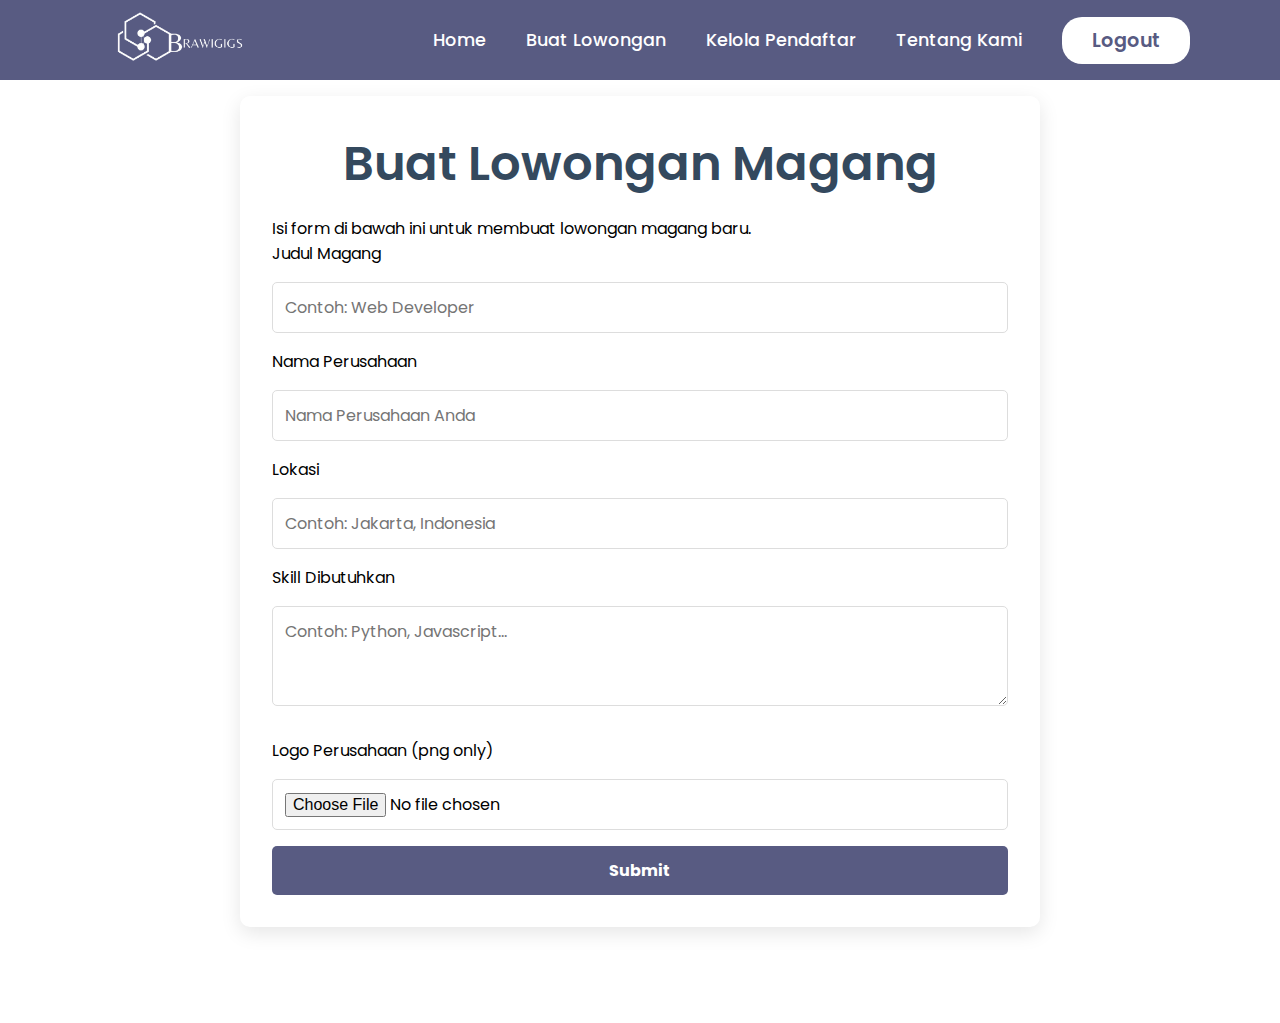
==== html/buatmagang.html @ b8e48714 "initial commit" ====
<!DOCTYPE html>
<html lang="en">
  <head>
    <meta charset="UTF-8" />
    <meta name="viewport" content="width=device-width, initial-scale=1.0" />
    <title>Buat Lowongan Magang</title>
    <link rel="stylesheet" href="../css/buatmagang.css" />
    <link
      href="https://fonts.googleapis.com/css2?family=Poppins:wght@300;400;600;700&display=swap"
      rel="stylesheet"
    />
    <link
      href="https://cdn.jsdelivr.net/npm/boxicons@2.1.2/css/boxicons.min.css"
      rel="stylesheet"
    />
  </head>
  <body>
    <header>
        <div id="navbar" class="obj-width">
          <a href="homepage.html"
            ><img class="logo" id="logo" src="../asset/logo.png" alt=""
          /></a>
          <ul id="menu">
            <li><a href="#hero">Home</a></li>
            <li><a href="#search-bar">Buat Lowongan</a></li>
            <li><a href="pengumuman.html">Kelola Pendaftar</a></li>
            <li><a href="#features">Tentang Kami</a></li>
            <button id="login-navbar-btn" href="../index.html">Logout</button>
          </ul>
    
          <i id="bar" class='bx bx-menu'></i>
        </div>
        
      </header>

    <section class="form-section">
      <div class="form-container obj-width">
        <h1>Buat Lowongan Magang</h1>
        <p>Isi form di bawah ini untuk membuat lowongan magang baru.</p>
        <form action="../php/Magang.php" method="POST" enctype="multipart/form-data">
          <label for="job-title">Judul Magang</label>
          <input type="text" id="job-title" name="job-title" placeholder="Contoh: Web Developer" required />

          <label for="company-name">Nama Perusahaan</label>
          <input type="text" id="company-name" name="company-name" placeholder="Nama Perusahaan Anda" required />

          <label for="location">Lokasi</label>
          <input type="text" id="location" name="location" placeholder="Contoh: Jakarta, Indonesia" required />

          <label for="requirements">Skill Dibutuhkan</label>
          <textarea id="requirements" name="requirements" placeholder="Contoh: Python, Javascript..." required></textarea>

          <label for="logo_url"></label>
          <p>Logo Perusahaan (png only)</p>
          <input type="file" name = "logo_url" accept=".png" required>

          <button type="submit" class="submit-btn">Submit</button>
        </form>
      </div>
    </section>
  </body>
</html>
---- css/buatmagang.css ----
* {
    margin: 0;
    padding: 0;
    box-sizing: border-box;
    font-family: "Poppins", sans-serif;
  }
  
  body {
    position: relative;
  }
  
  h1 {
    font-size: 3rem;
    font-weight: 600;
  }
  
  h2 {
    font-size: 2rem;
    font-weight: 600;
    line-height: 60px;
  }
  
  h3 {
    font-size: 1.2rem;
    padding-bottom: 1rem;
    font-weight: 500;
  }
  
  #login-navbar-btn {
    margin-left: 40px;
    background: #fff;
    color: #44476a;
    padding: 9px 30px;
    border-radius: 20px;
    font-size: 1.2rem;
    font-weight: 600;
    box-shadow: none;
    border: none;
  }
  
  #search-btn {
      text-decoration: none;
      background-color: #44476a;
      color: white;
      padding: 9px 30px;
      border-radius: 20px;
      cursor: pointer;
  
    }
  
  .sec-space {
    padding: 4rem 0;
  }
  .extra-space {
    padding-top: 8rem;
  }
  
  .obj-width {
    max-width: 1100px;
    margin: auto;
  }
  
  /* Navbar */
  
  header {
    background-color: #585b82;
    position: fixed;
    top: 0;
    right: 0;
    width: 100%;
    z-index: 999;
  }
  
  #menu {
    display: flex;
    justify-content: flex-end;
    align-items: center;
    list-style: none;
  }
  
  #menu li a {
    color: #fff;
  }
  
  #navbar .logo {
    height: 100px;
    width: auto;
    align-items: center;
  }
  
  #navbar {
    display: flex;
    justify-content: space-between;
    align-items: center;
    height: 80px;
    
  }
  
  #menu li a {
    color: #fff;
    text-decoration: none;
    margin-left: 40px;
    font-size: 1.1rem;
    font-weight: 500;
  }
  
  #login-navbar-btn {
    margin-left: 40px;
    background: #fff;
    color: #585b82;
    padding: 9px 30px;
    border-radius: 20px;
    font-size: 1.2rem;
    font-weight: 600;
    box-shadow: none;
    border: none;
    transition: all 0.3s ease;
  }
  
  #login-navbar-btn:hover {
      background: #585b82;  
      color: #fff;  
      transform: scale(1.05);  
    }
    
    #login-navbar-btn:active {
      background: #333c56;  
      color: #fff;  
      transform: scale(0.98);  
    }
  
  #bar {
    color: #fff;
    display: none;
  }
  
        .form-section {
          padding: 6rem 0;
          background: white;
        }
  
        .form-container {
          max-width: 800px;
          margin: auto;
          background: #ffffff;
          padding: 2rem;
          border-radius: 10px;
          box-shadow: 0 6px 20px rgba(0, 0, 0, 0.1);
        }
  
        h1 {
          text-align: center;
          margin-bottom: 1rem;
          color: #34495e;
        }
  
        form {
          display: flex;
          flex-direction: column;
          gap: 1rem;
        }
  
        input,
        textarea,
        button {
          font-size: 1rem;
          padding: 0.75rem;
          border: 1px solid #ddd;
          border-radius: 5px;
        }
  
        textarea {
          min-height: 100px;
          resize: vertical;
        }
  
        .submit-btn {
          background: #585b82;
          color: white;
          border: none;
          cursor: pointer;
          font-weight: bold;
          transition:  all 0.3s ease-in-out;
        }
  
        .submit-btn:hover {
          background: #2c3e50;;
        }
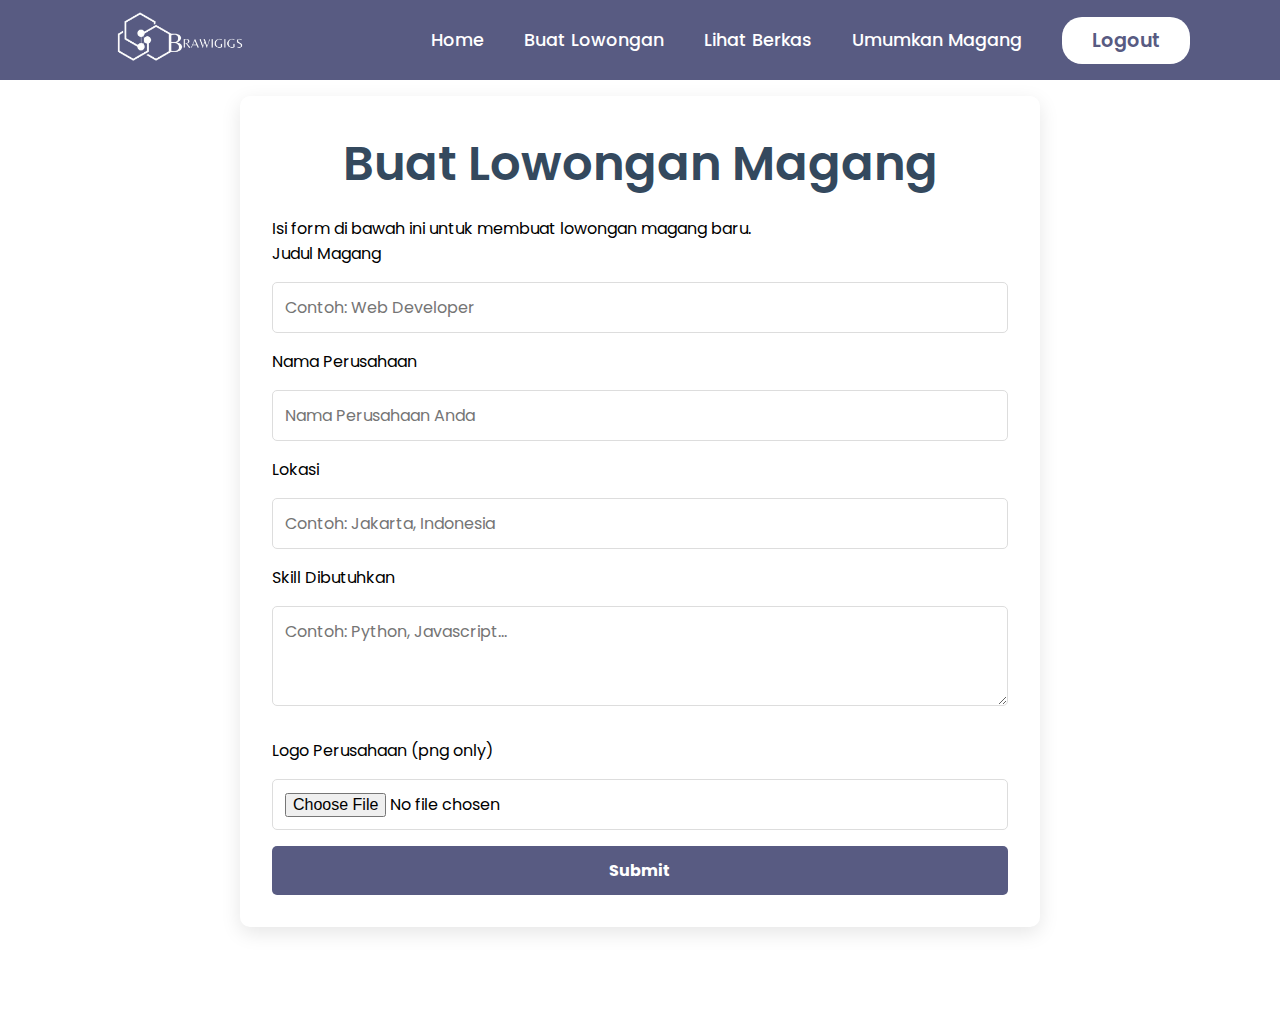
==== commit 7f48b40f: "initial commit" ====
--- a/html/buatmagang.html
+++ b/html/buatmagang.html
@@ -16,43 +16,69 @@
   </head>
   <body>
     <header>
-        <div id="navbar" class="obj-width">
-          <a href="homepage.html"
-            ><img class="logo" id="logo" src="../asset/logo.png" alt=""
-          /></a>
-          <ul id="menu">
-            <li><a href="#hero">Home</a></li>
-            <li><a href="#search-bar">Buat Lowongan</a></li>
-            <li><a href="pengumuman.html">Kelola Pendaftar</a></li>
-            <li><a href="#features">Tentang Kami</a></li>
-            <button id="login-navbar-btn" href="../index.html">Logout</button>
-          </ul>
-    
-          <i id="bar" class='bx bx-menu'></i>
-        </div>
-        
-      </header>
+      <div id="navbar" class="obj-width">
+        <a href="homepage.html"
+          ><img class="logo" id="logo" src="../asset/logo.png" alt=""
+        /></a>
+        <ul id="menu">
+          <li><a href="homepageperusahaan.php">Home</a></li>
+          <li><a href="buatmagang.html">Buat Lowongan</a></li>
+          <li><a href="lihatberkas.php">Lihat Berkas</a></li>
+          <li><a href="umumkanmagang.php">Umumkan Magang</a></li>
+          <button id="login-navbar-btn" href="../index.html">Logout</button>
+        </ul>
+
+        <i id="bar" class="bx bx-menu"></i>
+      </div>
+    </header>
 
     <section class="form-section">
       <div class="form-container obj-width">
         <h1>Buat Lowongan Magang</h1>
         <p>Isi form di bawah ini untuk membuat lowongan magang baru.</p>
-        <form action="../php/Magang.php" method="POST" enctype="multipart/form-data">
+        <form
+          action="../php/Magang.php"
+          method="POST"
+          enctype="multipart/form-data"
+        >
           <label for="job-title">Judul Magang</label>
-          <input type="text" id="job-title" name="job-title" placeholder="Contoh: Web Developer" required />
+          <input
+            type="text"
+            id="job-title"
+            name="job-title"
+            placeholder="Contoh: Web Developer"
+            required
+          />
 
           <label for="company-name">Nama Perusahaan</label>
-          <input type="text" id="company-name" name="company-name" placeholder="Nama Perusahaan Anda" required />
+          <input
+            type="text"
+            id="company-name"
+            name="company-name"
+            placeholder="Nama Perusahaan Anda"
+            required
+          />
 
           <label for="location">Lokasi</label>
-          <input type="text" id="location" name="location" placeholder="Contoh: Jakarta, Indonesia" required />
+          <input
+            type="text"
+            id="location"
+            name="location"
+            placeholder="Contoh: Jakarta, Indonesia"
+            required
+          />
 
           <label for="requirements">Skill Dibutuhkan</label>
-          <textarea id="requirements" name="requirements" placeholder="Contoh: Python, Javascript..." required></textarea>
+          <textarea
+            id="requirements"
+            name="requirements"
+            placeholder="Contoh: Python, Javascript..."
+            required
+          ></textarea>
 
           <label for="logo_url"></label>
           <p>Logo Perusahaan (png only)</p>
-          <input type="file" name = "logo_url" accept=".png" required>
+          <input type="file" name="logo_url" accept=".png" required />
 
           <button type="submit" class="submit-btn">Submit</button>
         </form>
--- a/css/buatmagang.css
+++ b/css/buatmagang.css
@@ -1,188 +1,186 @@
 * {
-    margin: 0;
-    padding: 0;
-    box-sizing: border-box;
-    font-family: "Poppins", sans-serif;
-  }
-  
-  body {
-    position: relative;
-  }
-  
-  h1 {
-    font-size: 3rem;
-    font-weight: 600;
-  }
-  
-  h2 {
-    font-size: 2rem;
-    font-weight: 600;
-    line-height: 60px;
-  }
-  
-  h3 {
-    font-size: 1.2rem;
-    padding-bottom: 1rem;
-    font-weight: 500;
-  }
-  
-  #login-navbar-btn {
-    margin-left: 40px;
-    background: #fff;
-    color: #44476a;
-    padding: 9px 30px;
-    border-radius: 20px;
-    font-size: 1.2rem;
-    font-weight: 600;
-    box-shadow: none;
-    border: none;
-  }
-  
-  #search-btn {
-      text-decoration: none;
-      background-color: #44476a;
-      color: white;
-      padding: 9px 30px;
-      border-radius: 20px;
-      cursor: pointer;
-  
-    }
-  
-  .sec-space {
-    padding: 4rem 0;
-  }
-  .extra-space {
-    padding-top: 8rem;
-  }
-  
-  .obj-width {
-    max-width: 1100px;
-    margin: auto;
-  }
-  
-  /* Navbar */
-  
-  header {
-    background-color: #585b82;
-    position: fixed;
-    top: 0;
-    right: 0;
-    width: 100%;
-    z-index: 999;
-  }
-  
-  #menu {
-    display: flex;
-    justify-content: flex-end;
-    align-items: center;
-    list-style: none;
-  }
-  
-  #menu li a {
-    color: #fff;
-  }
-  
-  #navbar .logo {
-    height: 100px;
-    width: auto;
-    align-items: center;
-  }
-  
-  #navbar {
-    display: flex;
-    justify-content: space-between;
-    align-items: center;
-    height: 80px;
-    
-  }
-  
-  #menu li a {
-    color: #fff;
-    text-decoration: none;
-    margin-left: 40px;
-    font-size: 1.1rem;
-    font-weight: 500;
-  }
-  
-  #login-navbar-btn {
-    margin-left: 40px;
-    background: #fff;
-    color: #585b82;
-    padding: 9px 30px;
-    border-radius: 20px;
-    font-size: 1.2rem;
-    font-weight: 600;
-    box-shadow: none;
-    border: none;
-    transition: all 0.3s ease;
-  }
-  
-  #login-navbar-btn:hover {
-      background: #585b82;  
-      color: #fff;  
-      transform: scale(1.05);  
-    }
-    
-    #login-navbar-btn:active {
-      background: #333c56;  
-      color: #fff;  
-      transform: scale(0.98);  
-    }
-  
-  #bar {
-    color: #fff;
-    display: none;
-  }
-  
-        .form-section {
-          padding: 6rem 0;
-          background: white;
-        }
-  
-        .form-container {
-          max-width: 800px;
-          margin: auto;
-          background: #ffffff;
-          padding: 2rem;
-          border-radius: 10px;
-          box-shadow: 0 6px 20px rgba(0, 0, 0, 0.1);
-        }
-  
-        h1 {
-          text-align: center;
-          margin-bottom: 1rem;
-          color: #34495e;
-        }
-  
-        form {
-          display: flex;
-          flex-direction: column;
-          gap: 1rem;
-        }
-  
-        input,
-        textarea,
-        button {
-          font-size: 1rem;
-          padding: 0.75rem;
-          border: 1px solid #ddd;
-          border-radius: 5px;
-        }
-  
-        textarea {
-          min-height: 100px;
-          resize: vertical;
-        }
-  
-        .submit-btn {
-          background: #585b82;
-          color: white;
-          border: none;
-          cursor: pointer;
-          font-weight: bold;
-          transition:  all 0.3s ease-in-out;
-        }
-  
-        .submit-btn:hover {
-          background: #2c3e50;;
-        }+  margin: 0;
+  padding: 0;
+  box-sizing: border-box;
+  font-family: "Poppins", sans-serif;
+}
+
+body {
+  position: relative;
+}
+
+h1 {
+  font-size: 3rem;
+  font-weight: 600;
+}
+
+h2 {
+  font-size: 2rem;
+  font-weight: 600;
+  line-height: 60px;
+}
+
+h3 {
+  font-size: 1.2rem;
+  padding-bottom: 1rem;
+  font-weight: 500;
+}
+
+#login-navbar-btn {
+  margin-left: 40px;
+  background: #fff;
+  color: #44476a;
+  padding: 9px 30px;
+  border-radius: 20px;
+  font-size: 1.2rem;
+  font-weight: 600;
+  box-shadow: none;
+  border: none;
+}
+
+#search-btn {
+  text-decoration: none;
+  background-color: #44476a;
+  color: white;
+  padding: 9px 30px;
+  border-radius: 20px;
+  cursor: pointer;
+}
+
+.sec-space {
+  padding: 4rem 0;
+}
+.extra-space {
+  padding-top: 8rem;
+}
+
+.obj-width {
+  max-width: 1100px;
+  margin: auto;
+}
+
+/* Navbar */
+
+header {
+  background-color: #585b82;
+  position: fixed;
+  top: 0;
+  right: 0;
+  width: 100%;
+  z-index: 999;
+}
+
+#menu {
+  display: flex;
+  justify-content: flex-end;
+  align-items: center;
+  list-style: none;
+}
+
+#menu li a {
+  color: #fff;
+}
+
+#navbar .logo {
+  height: 100px;
+  width: auto;
+  align-items: center;
+}
+
+#navbar {
+  display: flex;
+  justify-content: space-between;
+  align-items: center;
+  height: 80px;
+}
+
+#menu li a {
+  color: #fff;
+  text-decoration: none;
+  margin-left: 40px;
+  font-size: 1.1rem;
+  font-weight: 500;
+}
+
+#login-navbar-btn {
+  margin-left: 40px;
+  background: #fff;
+  color: #585b82;
+  padding: 9px 30px;
+  border-radius: 20px;
+  font-size: 1.2rem;
+  font-weight: 600;
+  box-shadow: none;
+  border: none;
+  transition: all 0.3s ease;
+}
+
+#login-navbar-btn:hover {
+  background: #585b82;
+  color: #fff;
+  transform: scale(1.05);
+}
+
+#login-navbar-btn:active {
+  background: #333c56;
+  color: #fff;
+  transform: scale(0.98);
+}
+
+#bar {
+  color: #fff;
+  display: none;
+}
+
+.form-section {
+  padding: 6rem 0;
+  background: white;
+}
+
+.form-container {
+  max-width: 800px;
+  margin: auto;
+  background: #ffffff;
+  padding: 2rem;
+  border-radius: 10px;
+  box-shadow: 0 6px 20px rgba(0, 0, 0, 0.1);
+}
+
+h1 {
+  text-align: center;
+  margin-bottom: 1rem;
+  color: #34495e;
+}
+
+form {
+  display: flex;
+  flex-direction: column;
+  gap: 1rem;
+}
+
+input,
+textarea,
+button {
+  font-size: 1rem;
+  padding: 0.75rem;
+  border: 1px solid #ddd;
+  border-radius: 5px;
+}
+
+textarea {
+  min-height: 100px;
+  resize: vertical;
+}
+
+.submit-btn {
+  background: #585b82;
+  color: white;
+  border: none;
+  cursor: pointer;
+  font-weight: bold;
+  transition: all 0.3s ease-in-out;
+}
+
+.submit-btn:hover {
+  background: #2c3e50;
+}
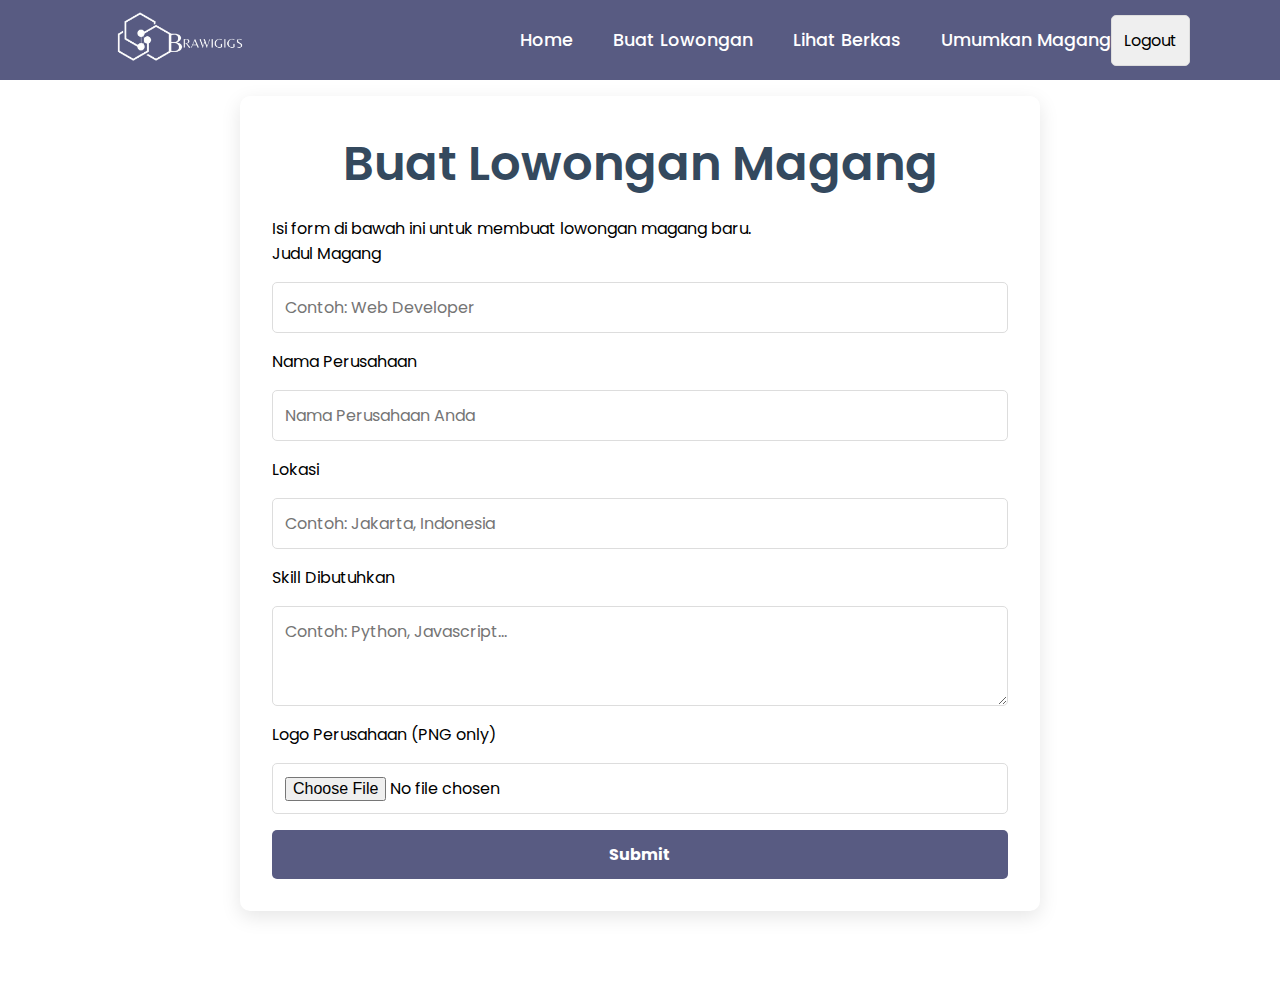
==== commit 885719e6: "initial commit" ====
--- a/html/buatmagang.html
+++ b/html/buatmagang.html
@@ -31,58 +31,121 @@
         <i id="bar" class="bx bx-menu"></i>
       </div>
     </header>
+    <!DOCTYPE html>
+    <html lang="en">
+      <head>
+        <meta charset="UTF-8" />
+        <meta name="viewport" content="width=device-width, initial-scale=1.0" />
+        <title>Buat Lowongan Magang</title>
+        <link rel="stylesheet" href="../css/buatmagang.css" />
+      </head>
+      <body>
+        <header>
+          <div id="navbar" class="obj-width">
+            <a href="homepage.html"
+              ><img class="logo" src="../asset/logo.png" alt="Logo"
+            /></a>
+            <ul id="menu">
+              <li><a href="homepageperusahaan.php">Home</a></li>
+              <li><a href="buatmagang.php">Buat Lowongan</a></li>
+              <li><a href="lihatberkas.php">Lihat Berkas</a></li>
+              <li><a href="umumkanmagang.php">Umumkan Magang</a></li>
+              <button onclick="window.location.href='../index.html'">
+                Logout
+              </button>
+            </ul>
+          </div>
+        </header>
 
-    <section class="form-section">
-      <div class="form-container obj-width">
-        <h1>Buat Lowongan Magang</h1>
-        <p>Isi form di bawah ini untuk membuat lowongan magang baru.</p>
-        <form
-          action="../php/Magang.php"
-          method="POST"
-          enctype="multipart/form-data"
-        >
-          <label for="job-title">Judul Magang</label>
-          <input
-            type="text"
-            id="job-title"
-            name="job-title"
-            placeholder="Contoh: Web Developer"
-            required
-          />
+        <!DOCTYPE html>
+        <html lang="en">
+          <head>
+            <meta charset="UTF-8" />
+            <meta
+              name="viewport"
+              content="width=device-width, initial-scale=1.0"
+            />
+            <title>Buat Lowongan Magang</title>
+            <link rel="stylesheet" href="../css/buatmagang.css" />
+          </head>
+          <body>
+            <header>
+              <div id="navbar" class="obj-width">
+                <a href="homepage.html"
+                  ><img class="logo" src="../asset/logo.png" alt="Logo"
+                /></a>
+                <ul id="menu">
+                  <li><a href="homepageperusahaan.php">Home</a></li>
+                  <li><a href="buatmagang.php">Buat Lowongan</a></li>
+                  <li><a href="lihatberkas.php">Lihat Berkas</a></li>
+                  <li><a href="umumkanmagang.php">Umumkan Magang</a></li>
+                  <button onclick="window.location.href='../index.html'">
+                    Logout
+                  </button>
+                </ul>
+              </div>
+            </header>
 
-          <label for="company-name">Nama Perusahaan</label>
-          <input
-            type="text"
-            id="company-name"
-            name="company-name"
-            placeholder="Nama Perusahaan Anda"
-            required
-          />
+            <section class="form-section">
+              <div class="form-container">
+                <h1>Buat Lowongan Magang</h1>
+                <p>Isi form di bawah ini untuk membuat lowongan magang baru.</p>
+                <form
+                  action="../php/Magang.php"
+                  method="POST"
+                  enctype="multipart/form-data"
+                >
+                  <label for="job-title">Judul Magang</label>
+                  <input
+                    type="text"
+                    id="job-title"
+                    name="job-title"
+                    placeholder="Contoh: Web Developer"
+                    required
+                  />
 
-          <label for="location">Lokasi</label>
-          <input
-            type="text"
-            id="location"
-            name="location"
-            placeholder="Contoh: Jakarta, Indonesia"
-            required
-          />
+                  <label for="company-name">Nama Perusahaan</label>
+                  <input
+                    type="text"
+                    id="company-name"
+                    name="company-name"
+                    placeholder="Nama Perusahaan Anda"
+                    required
+                  />
 
-          <label for="requirements">Skill Dibutuhkan</label>
-          <textarea
-            id="requirements"
-            name="requirements"
-            placeholder="Contoh: Python, Javascript..."
-            required
-          ></textarea>
+                  <label for="location">Lokasi</label>
+                  <input
+                    type="text"
+                    id="location"
+                    name="location"
+                    placeholder="Contoh: Jakarta, Indonesia"
+                    required
+                  />
 
-          <label for="logo_url"></label>
-          <p>Logo Perusahaan (png only)</p>
-          <input type="file" name="logo_url" accept=".png" required />
+                  <label for="requirements">Skill Dibutuhkan</label>
+                  <textarea
+                    id="requirements"
+                    name="requirements"
+                    placeholder="Contoh: Python, Javascript..."
+                    required
+                  ></textarea>
 
-          <button type="submit" class="submit-btn">Submit</button>
-        </form>
-      </div>
-    </section>
+                  <label for="logo_url">Logo Perusahaan (PNG only)</label>
+                  <input
+                    type="file"
+                    id="logo_url"
+                    name="logo_url"
+                    accept=".png"
+                    required
+                  />
+
+                  <button type="submit" class="submit-btn">Submit</button>
+                </form>
+              </div>
+            </section>
+          </body>
+        </html>
+      </body>
+    </html>
   </body>
 </html>
